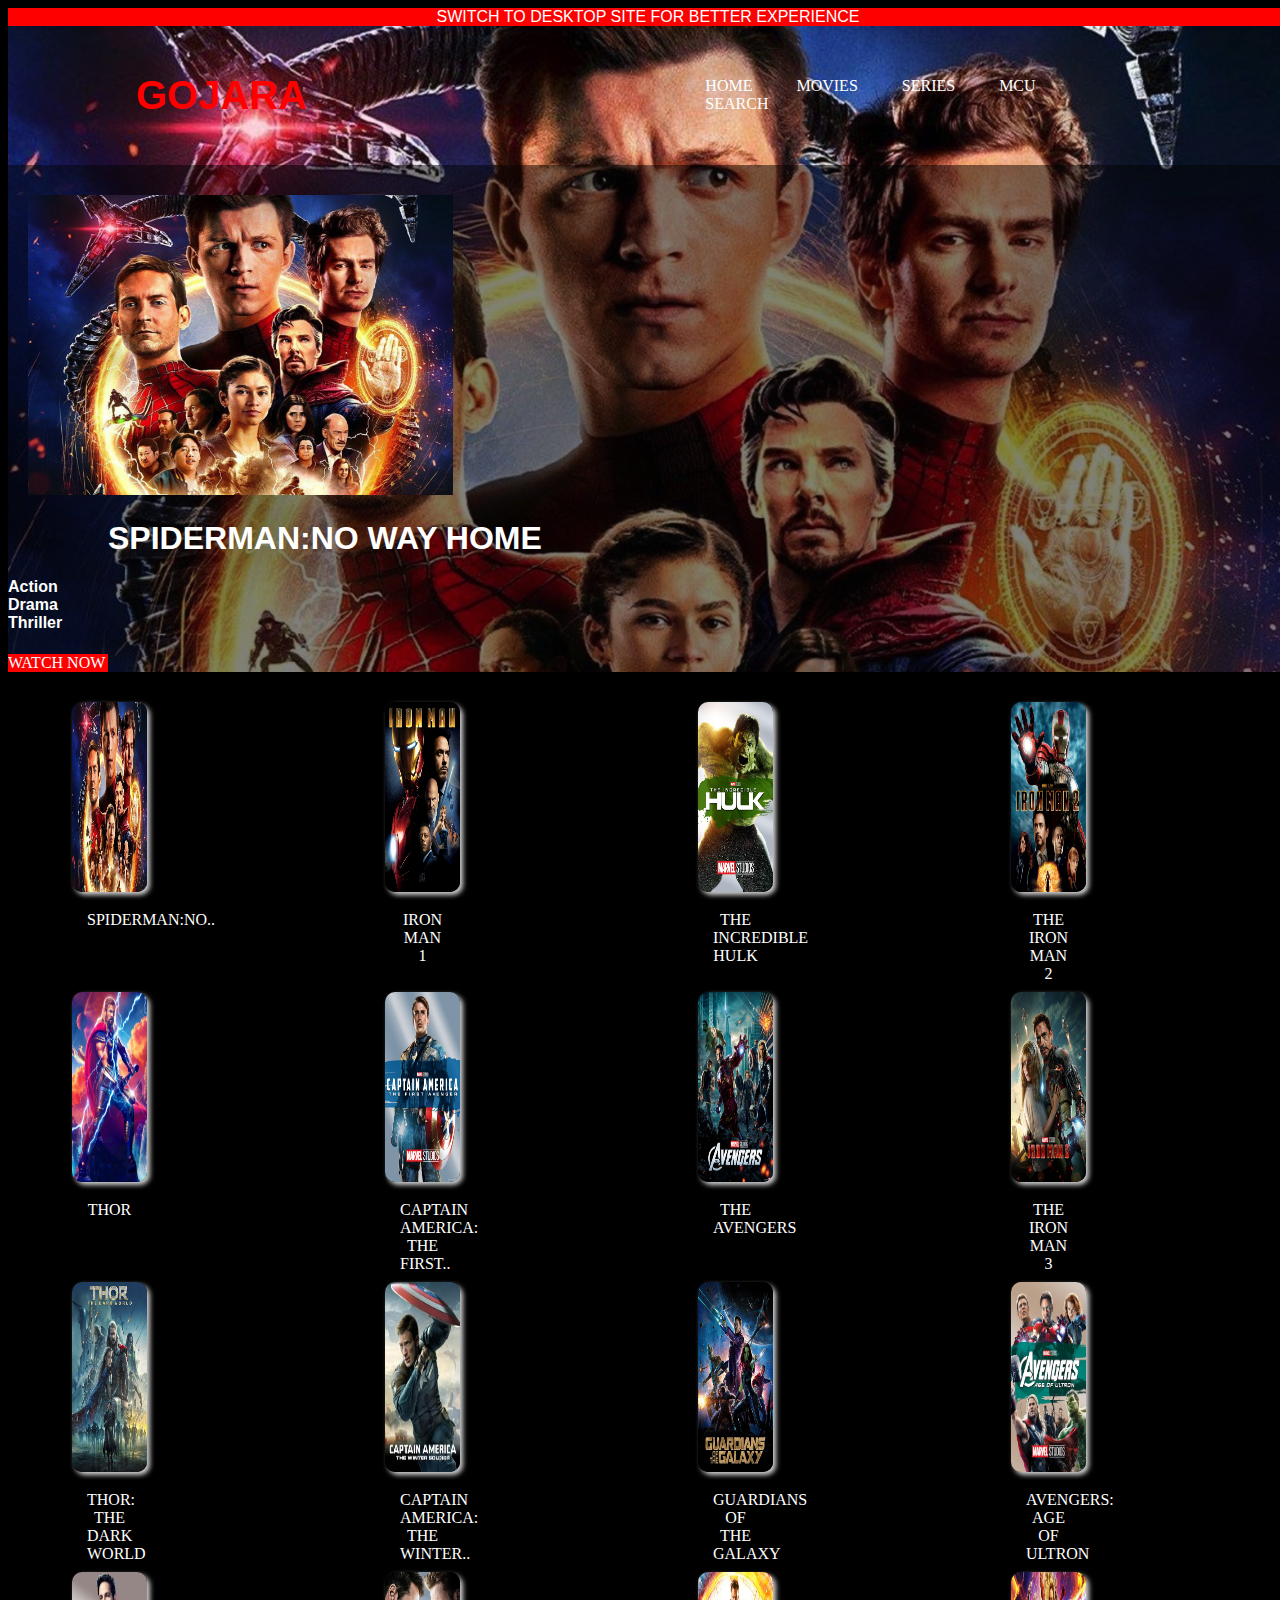
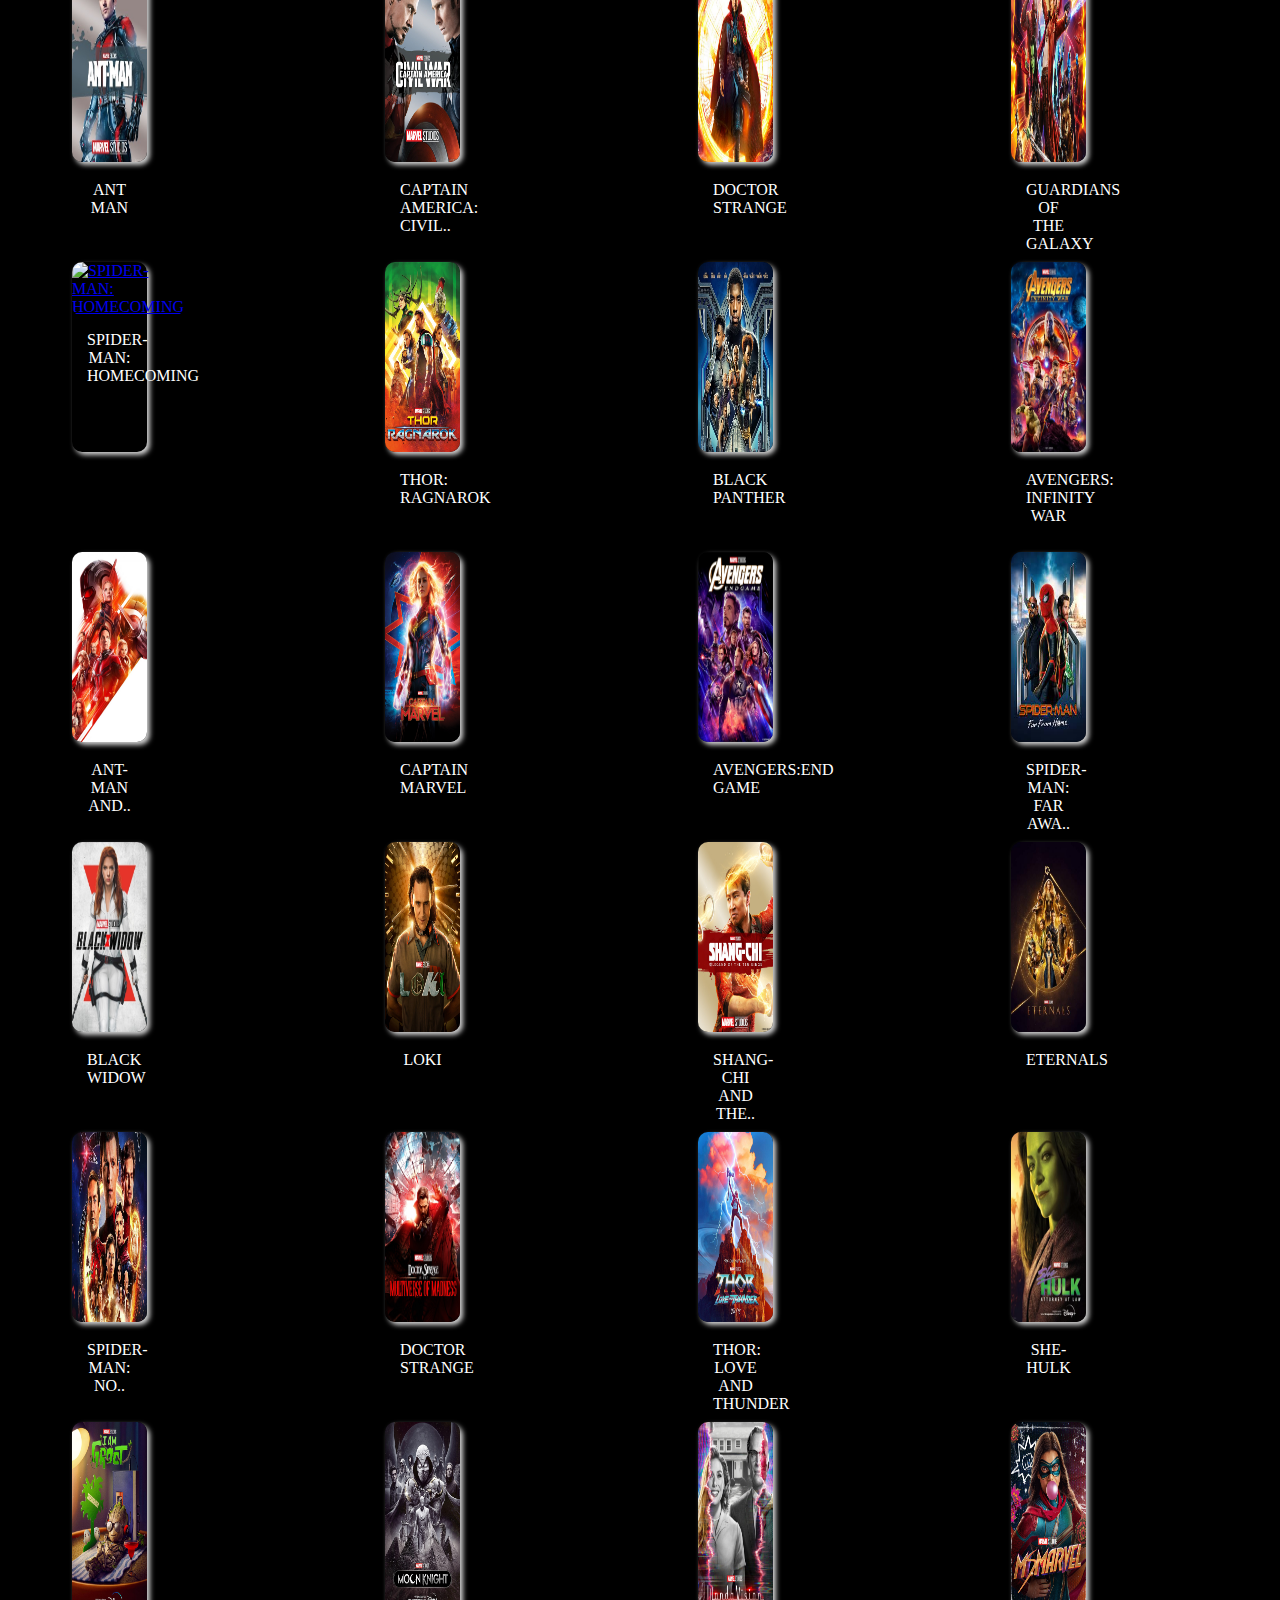
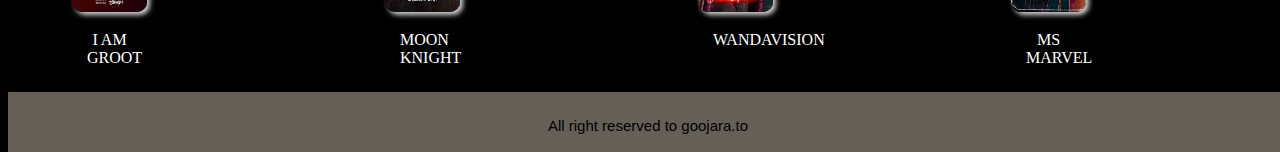
==== mcu.html @ eba56a31 "Add files via upload" ====
<!DOCTYPE html>
<html lang="en">
<head>
    <meta charset="UTF-8">
    <meta http-equiv="X-UA-Compatible" content="IE=edge">
    <meta name="viewport" content="width=device-width, initial-scale=1.0">
    <title>MCU</title>
    <link rel="stylesheet" href="mcustyle.css">
</head>
<body>
    <header>SWITCH TO DESKTOP SITE FOR BETTER EXPERIENCE</header>
    <div class="main">
        <nav>
            <div class="logo">
                <h1>GOJARA</h1>  
            </div>
            <div class="nav-links">
                <ul>
                    <li><a href="index.html">HOME</a></li>
                    <li><a href="https://www.goojara.to/watch-movies">MOVIES</a></li>
                    <li><a href="https://www.goojara.to/watch-series">SERIES</a></li>
                    <li><a href="mcu.html">MCU</a></li>
                    <li><a href="https://www.goojara.to/">SEARCH</a></li>
                </ul>
            </div>
        </nav>
        <div class="blur"> 
            <a href="https://ww1.goojara.to/mllEvB">
                  <img src="images/Spider-Man-No-Way-Home-Ext.jpg" alt="">
            </a>
            <h1 class="title">SPIDERMAN:NO WAY HOME</h1>
            <h4>
                <li>Action</li>    
                <li>Drama</li>
                <li>Thriller</li>
            </h4>
            <div class="watch">
                <a href="https://ww1.goojara.to/mllEvB">WATCH NOW</a>
            </div>
        </div>
    </div>
    

    <div class="photo">
        <div class="gallery">
            <a href="https://ww1.goojara.to/mllEvB">
                <img src="images/Spider-Man-No-Way-Home-Ext.jpg" alt="SPIDERMAN:NO WAY HOME">
            </a>
            <div class="desc">SPIDERMAN:NO..</div>
        </div>

        <div class="gallery">
            <a href="https://ww1.goojara.to/mAYX4Y">
                <img src="images/IRON MAN 1.jpg" alt="IRON MAN 1">
            </a>
            <div class="desc">IRON MAN 1</div>
        </div>

        <div class="gallery">
            <a href="https://ww1.goojara.to/mYDM0o">
                <img src="images/THE INCREDIBLE HULK.jpg" alt="THE INCREDIBLE HULK">
            </a>
            <div class="desc">THE INCREDIBLE HULK</div>
        </div>

        <div class="gallery">
            <a href="https://ww1.goojara.to/mYDy7o">
                <img src="images/IRON MAN 2.jpg" alt="THE IRON MAN 2">
            </a>
            <div class="desc">THE IRON MAN 2</div>
        </div>

        <div class="gallery">
            <a href="https://ww1.goojara.to/mYpQ5k">
                <img src="images/THOR.webp" alt="THOR">
            </a>
            <div class="desc">THOR</div>
        </div>

        <div class="gallery">
            <a href="https://ww1.goojara.to/m3lRq4">
                <img src="images/CAP AME FIRST.jpg" alt="CAPTAIN AMERICA: THE FIRST AVENGER">
            </a>
            <div class="desc">CAPTAIN AMERICA: THE FIRST..</div>
        </div>

        <div class="gallery">
            <a href="https://ww1.goojara.to/mqGOld">
                <img src="images/THE AVENGERS.jpg" alt="THE AVENGERS">
            </a>
            <div class="desc">THE AVENGERS</div>
        </div>

        <div class="gallery">
            <a href="https://ww1.goojara.to/mzEdqX">
                <img src="images/IRON MAN 3.jpg" alt="THE IRON MAN 3">
            </a>
            <div class="desc">THE IRON MAN 3</div>
        </div>

        <div class="gallery">
            <a href="https://ww1.goojara.to/mab5z0">
                <img src="images/THOR THE DA.jpg" alt="THOR: THE DARK WORLD">
            </a>
            <div class="desc">THOR: THE DARK WORLD</div>
        </div>

        <div class="gallery">
            <a href="https://ww1.goojara.to/mabMrV">
                <img src="images/captain-america-the-winter-soldier-poster.jpg" alt="CAPTAIN AMERICA: THE WINTER SOLDIER">
            </a>
            <div class="desc">CAPTAIN AMERICA: THE WINTER..</div>
        </div>

        <div class="gallery">
            <a href="https://ww1.goojara.to/mJRMX5">
                <img src="images/GUARDIANS OF THE GALAXY 1.jpg" alt="GUARDIANS OF THE GALAXY">
            </a>
            <div class="desc">GUARDIANS OF THE GALAXY</div>
        </div>

        <div class="gallery">
            <a href="https://ww1.goojara.to/mMGJqR">
                <img src="images/AVENGERS AGE OF.jpeg" alt="AVENGERS: AGE OF ULTRON">
            </a>
            <div class="desc">AVENGERS: AGE OF ULTRON</div>
        </div>

        <div class="gallery">
            <a href="https://ww1.goojara.to/mRzlvn">
                <img src="images/ANT MAN.jpg" alt="ANT MAN">
            </a>
            <div class="desc">ANT MAN</div>
        </div>

        <div class="gallery">
            <a href="https://ww1.goojara.to/m06gWa">
                <img src="images/CAPTAIN AMERICA CIVIL.jpg" alt="CAPTAIN AMERICA: CIVIL WAR">
            </a>
            <div class="desc">CAPTAIN AMERICA: CIVIL..</div>
        </div>

        <div class="gallery">
            <a href="https://ww1.goojara.to/m76gPL">
                <img src="images/DOCTOR STRANGE.jpg" alt="DOCTOR STRANGE">
            </a>
            <div class="desc">DOCTOR STRANGE</div>
        </div>

        <div class="gallery">
            <a href="https://ww1.goojara.to/m76nX8">
                <img src="images/guardians of the galaxy 2.webp" alt="GUARDIANS OF THE GALAXY 2">
            </a>
            <div class="desc">GUARDIANS OF THE GALAXY</div>
        </div>

        <div class="gallery">
            <a href="https://ww1.goojara.to/mB4m9e">
                <img src="images/SPIDERMAN homecoming.png" alt="SPIDER-MAN: HOMECOMING">
            </a>
            <div class="desc">SPIDER-MAN: HOMECOMING</div>
        </div>

        <div class="gallery">
            <a href="https://ww1.goojara.to/mwO8Nn">
                <img src="images/THOR RAGNA.jpg" alt="THOR: RAGNAROK">
            </a>
            <div class="desc">THOR: RAGNAROK</div>
        </div>

        <div class="gallery">
            <a href="https://ww1.goojara.to/mqGe8a">
                <img src="images/Black Panther.webp" alt="BLACK PANTHER">
            </a>
            <div class="desc">BLACK PANTHER</div>
        </div>

        <div class="gallery">
            <a href="https://ww1.goojara.to/mwObVk">
                <img src="images/avengers infinitywar.jpeg" alt="AVENGERS: INFINITY WAR">
            </a>
            <div class="desc">AVENGERS: INFINITY WAR</div>
        </div>

        <div class="gallery">
            <a href="https://ww1.goojara.to/mB48OX">
                <img src="images/ANT MAN AND.jpg" alt="ANT-MAN AND THE WASP">
            </a>
            <div class="desc">ANT-MAN AND..</div>
        </div>

        <div class="gallery">
            <a href="https://ww1.goojara.to/m86Med">
                <img src="images/CAPTAIN MARVEL.jpg" alt="CAPTAIN MARVEL">
            </a>
            <div class="desc">CAPTAIN MARVEL</div>
        </div>

        <div class="gallery">
            <a href="https://ww1.goojara.to/m4WOmg">
                <img src="images/avengers endgame.jpeg" alt="AVENGERS:END GAME">
            </a>
            <div class="desc">AVENGERS:END GAME</div>
        </div>

        <div class="gallery">
            <a href="https://ww1.goojara.to/mZDpE9">
                <img src="images/SPIDERMAN FAR.jpg" alt="SPIDER-MAN: FAR AWAY FROM HOME">
            </a>
            <div class="desc">SPIDER-MAN: FAR AWA..</div>
        </div>

        <div class="gallery">
            <a href="https://ww1.goojara.to/m9WE0M">
                <img src="images/BLACK WIDOW.jpeg" alt="BLACK WIDOW">
            </a>
            <div class="desc">BLACK WIDOW</div>
        </div>

        <div class="gallery">
            <a href="https://ww1.goojara.to/tZDgdv">
                <img src="images/LOKI.jpg" alt="LOKI">
            </a>
            <div class="desc">LOKI</div>
        </div>

        <div class="gallery">
            <a href="https://ww1.goojara.to/m06w9r">
                <img src="images/SHANG.jpg" alt="SHANG-CHI AND THE LEGEND OF THE TEN RINGS">
            </a>
            <div class="desc">SHANG-CHI AND THE..</div>
        </div>

        <div class="gallery">
            <a href="https://ww1.goojara.to/mwOGDk">
                <img src="images/ETERNALS.jpg" alt="ETERNALS">
            </a>
            <div class="desc">ETERNALS</div>
        </div>

        <div class="gallery">
            <a href="https://ww1.goojara.to/mllEvB">
                <img src="images/Spider-Man-No-Way-Home-Ext.jpg" alt="SPIDER-MAN: NO WAY HOME">
            </a>
            <div class="desc">SPIDER-MAN: NO..</div>
        </div>

        <div class="gallery">
            <a href="https://ww1.goojara.to/mgE4kq">
                <img src="images/DOCTOR STRANG M.jpeg" alt="DOCTOR STRANGE">
            </a>
            <div class="desc">DOCTOR STRANGE</div>
        </div>

        <div class="gallery">
            <a href="https://ww1.goojara.to/mkD4Ar">
                <img src="images/THOR LOVE.webp" alt="THOR: LOVE AND THUNDER">
            </a>
            <div class="desc">THOR: LOVE AND THUNDER</div>
        </div>

        <div class="gallery">
            <a href="https://ww1.goojara.to/tpQREl">
                <img src="images/SHE HULK.webp" alt="SHE-HULK">
            </a>
            <div class="desc">SHE-HULK</div>
        </div>

        <div class="gallery">
            <a href="https://ww1.goojara.to/tjPeP2">
                <img src="images/I AM GROOT.jpg" alt="I AM GROOT">
            </a>
            <div class="desc">I AM GROOT</div>
        </div>

        <div class="gallery">
            <a href="https://ww1.goojara.to/t2aEn0">
                <img src="images/MOONKNIGHT.jpg" alt="MOONKNIGHT">
            </a>
            <div class="desc">MOON KNIGHT</div>
        </div>

        <div class="gallery">
            <a href="https://ww1.goojara.to/t4WvGM">
                <img src="images/WANDA.jpg" alt="WANDAVISION">
            </a>
            <div class="desc">WANDAVISION</div>
        </div>

        <div class="gallery">
            <a href="https://ww1.goojara.to/tZDGzv">
                <img src="images/MS MARVEL.jpg" alt="MS MARVEL">
            </a>
            <div class="desc">MS MARVEL</div>
        </div>

        
    </div>
    <div>
        <footer>
            <p>All right reserved to goojara.to</p>
        </footer>
    </div>

</body>
</html>
---- mcustyle.css ----
html {
    height: 100%;
}
body {
    background-color: black;
    width: 100%;
}
header {
    background-color: red;
    color: white;
    font-family: Arial, Helvetica, sans-serif;
    text-align: center;
}
nav {
    width: 80%;
    position: sticky;
    margin: 20px auto;
    z-index: 1;
    display: flex;
    align-items: center;
}
h1 {
   font-family: Arial, Helvetica, sans-serif;
   color: red; 
}
.main {
    width: 100%;
    height: 100%;
    overflow: hidden;
    position: relative;
    background-image: url(images/Spider-Man-No-Way-Home-Ext.jpg);
    background-size: cover;
    background-repeat: no-repeat;
}
.logo {
    flex-basis: 50%;
}
.logo h1 {
    width: 200px;
    font-size: 40px;
}
.nav-lnks {
    flex: 1;
    text-align: right;
}
.nav-links ul li {
    list-style: none; 
    display: inline-block;
    margin: 0 20px;
}
.nav-links ul li a {
    color: white;
    text-decoration: none;
}
.blur a img { 
    max-height: 300px; 
    padding-left: 20px; 
    padding-top: 30px;
}
.title {
   padding-left:100px;
   color: white;
   font-family: Arial, Helvetica, sans-serif;
}
.blur {
    background-color: rgba(3, 3, 3, 0.493);
}
h4 {
    color: white;
    font-family: Arial, Helvetica, sans-serif;
    
}
.watch {
    background-color: red;
    width: 100px;
    color: white;
}
.watch a {
    text-decoration: none;
    color: white;
}    
.photo {
    width: 90%;
    margin: auto;
    display: grid;
    grid-template-columns: repeat(4, 1fr);
    grid-gap: 100px;
    margin-top: 30px;
}
.gallery {
    position: relative;
    height: 190px;
    border-radius: 10px;
    box-shadow: 3px 3px 5px lightgray;
    cursor: pointer;
    width: 75px;
}
.gallery img {
    width: 100%;
    height: 100%;
    border-radius: 10px;
}
.desc {
    padding: 15px;
    text-align: center;
    color: white;
    font-style:inherit;
}
footer {
    font-size: 15px;
    color: black;
    font-family: Arial, Helvetica, sans-serif;
    text-align: center;
    background-color: rgba(250, 235, 215, 0.404);
    height: 40px;
    margin-top: 80px;
    padding: 10px 0;
}
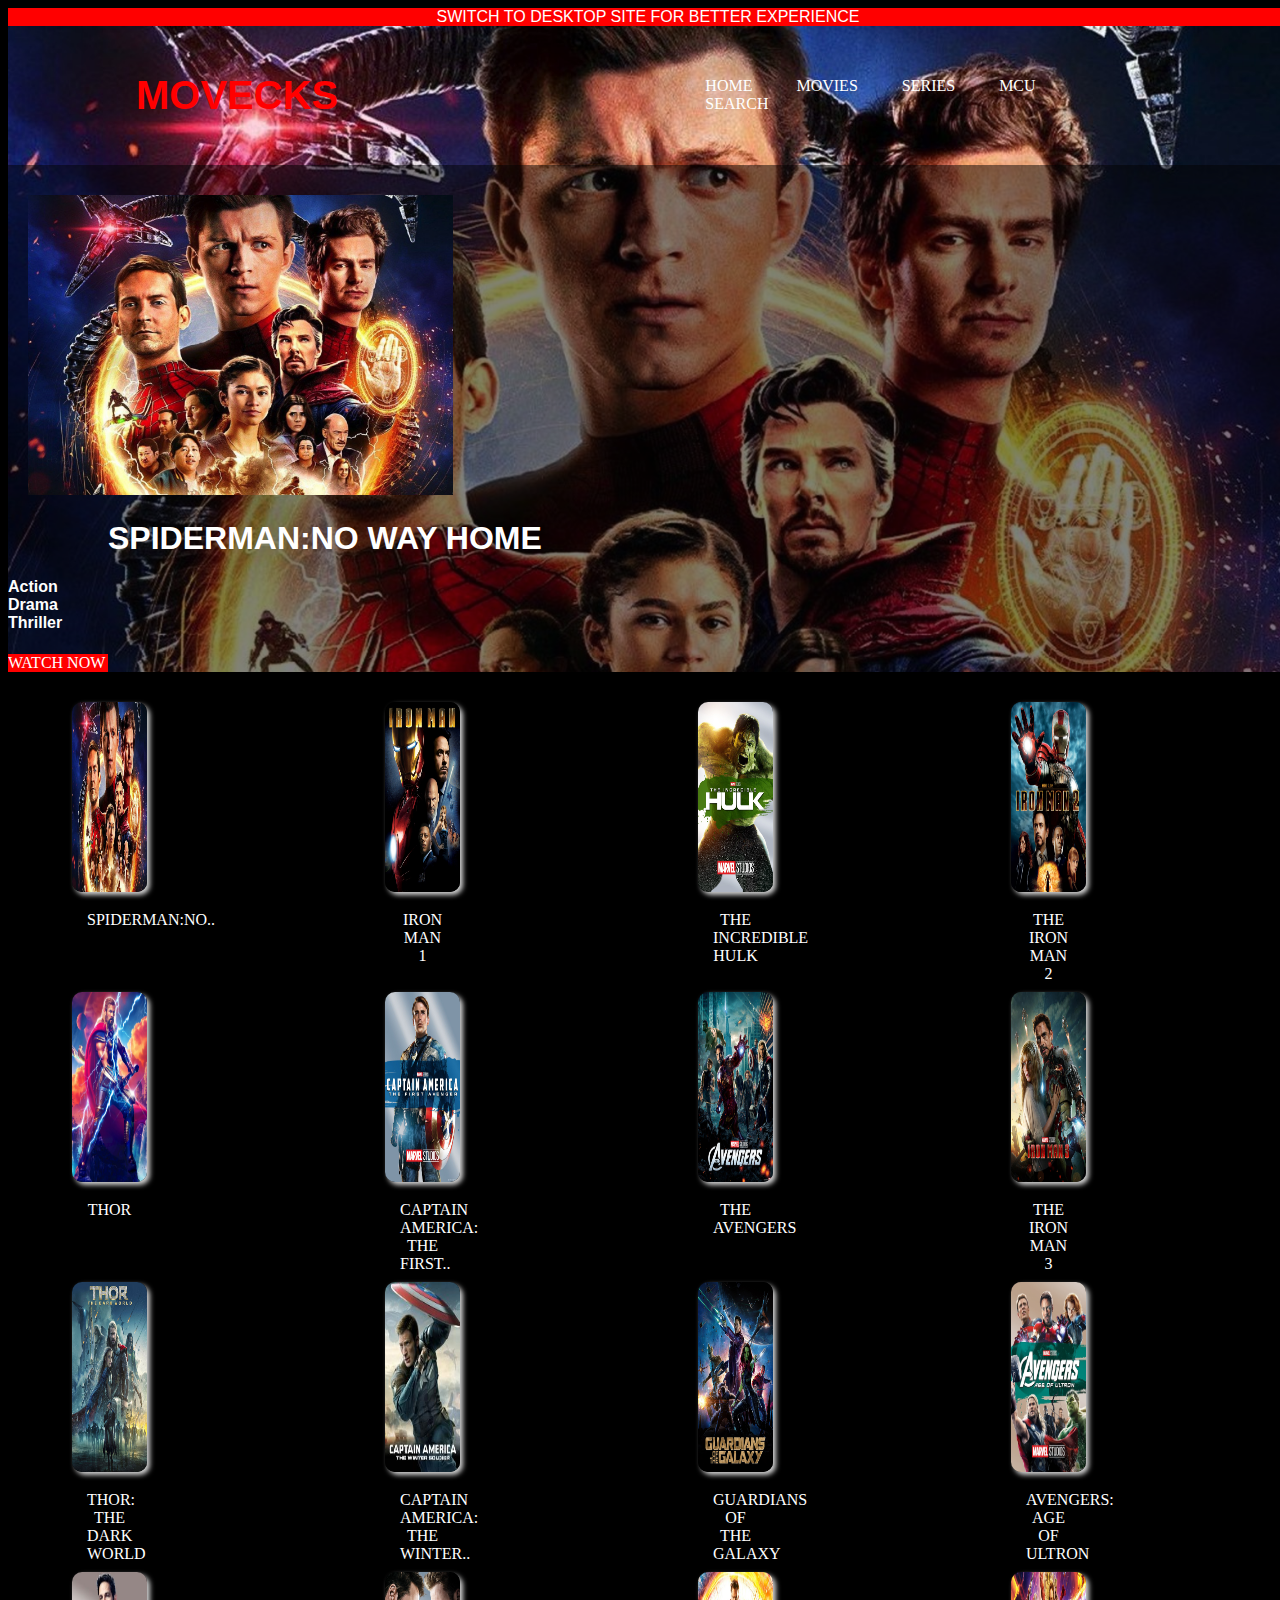
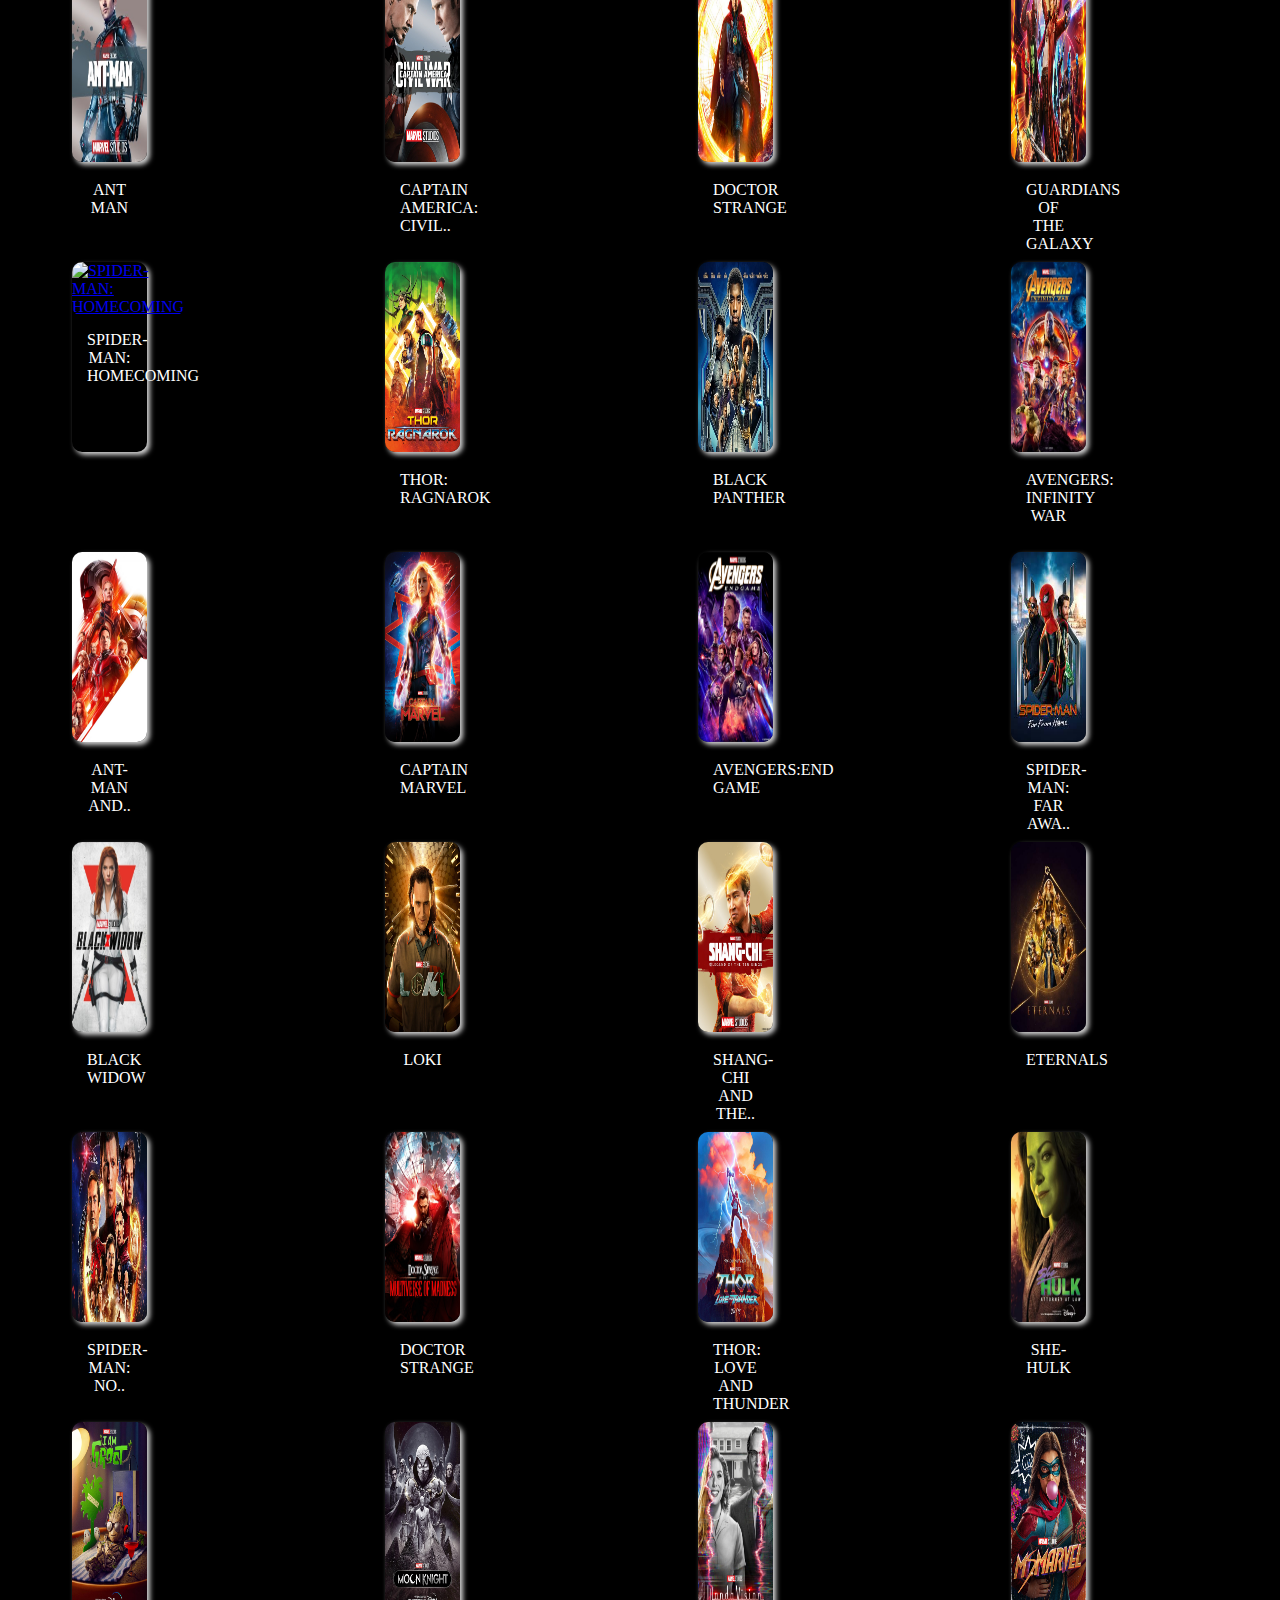
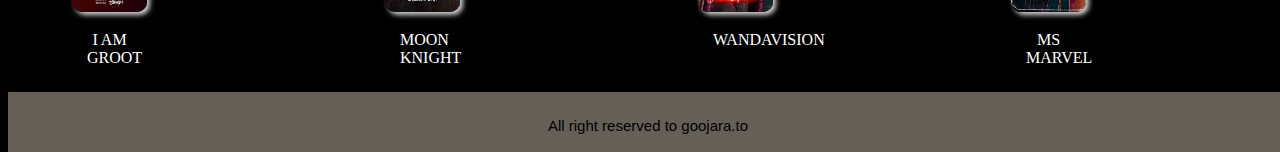
==== commit 102f832f: "Update mcu.html" ====
--- a/mcu.html
+++ b/mcu.html
@@ -12,7 +12,7 @@
     <div class="main">
         <nav>
             <div class="logo">
-                <h1>GOJARA</h1>  
+                <h1>MOVECKS</h1>  
             </div>
             <div class="nav-links">
                 <ul>
@@ -303,4 +303,4 @@
     </div>
 
 </body>
-</html>+</html>
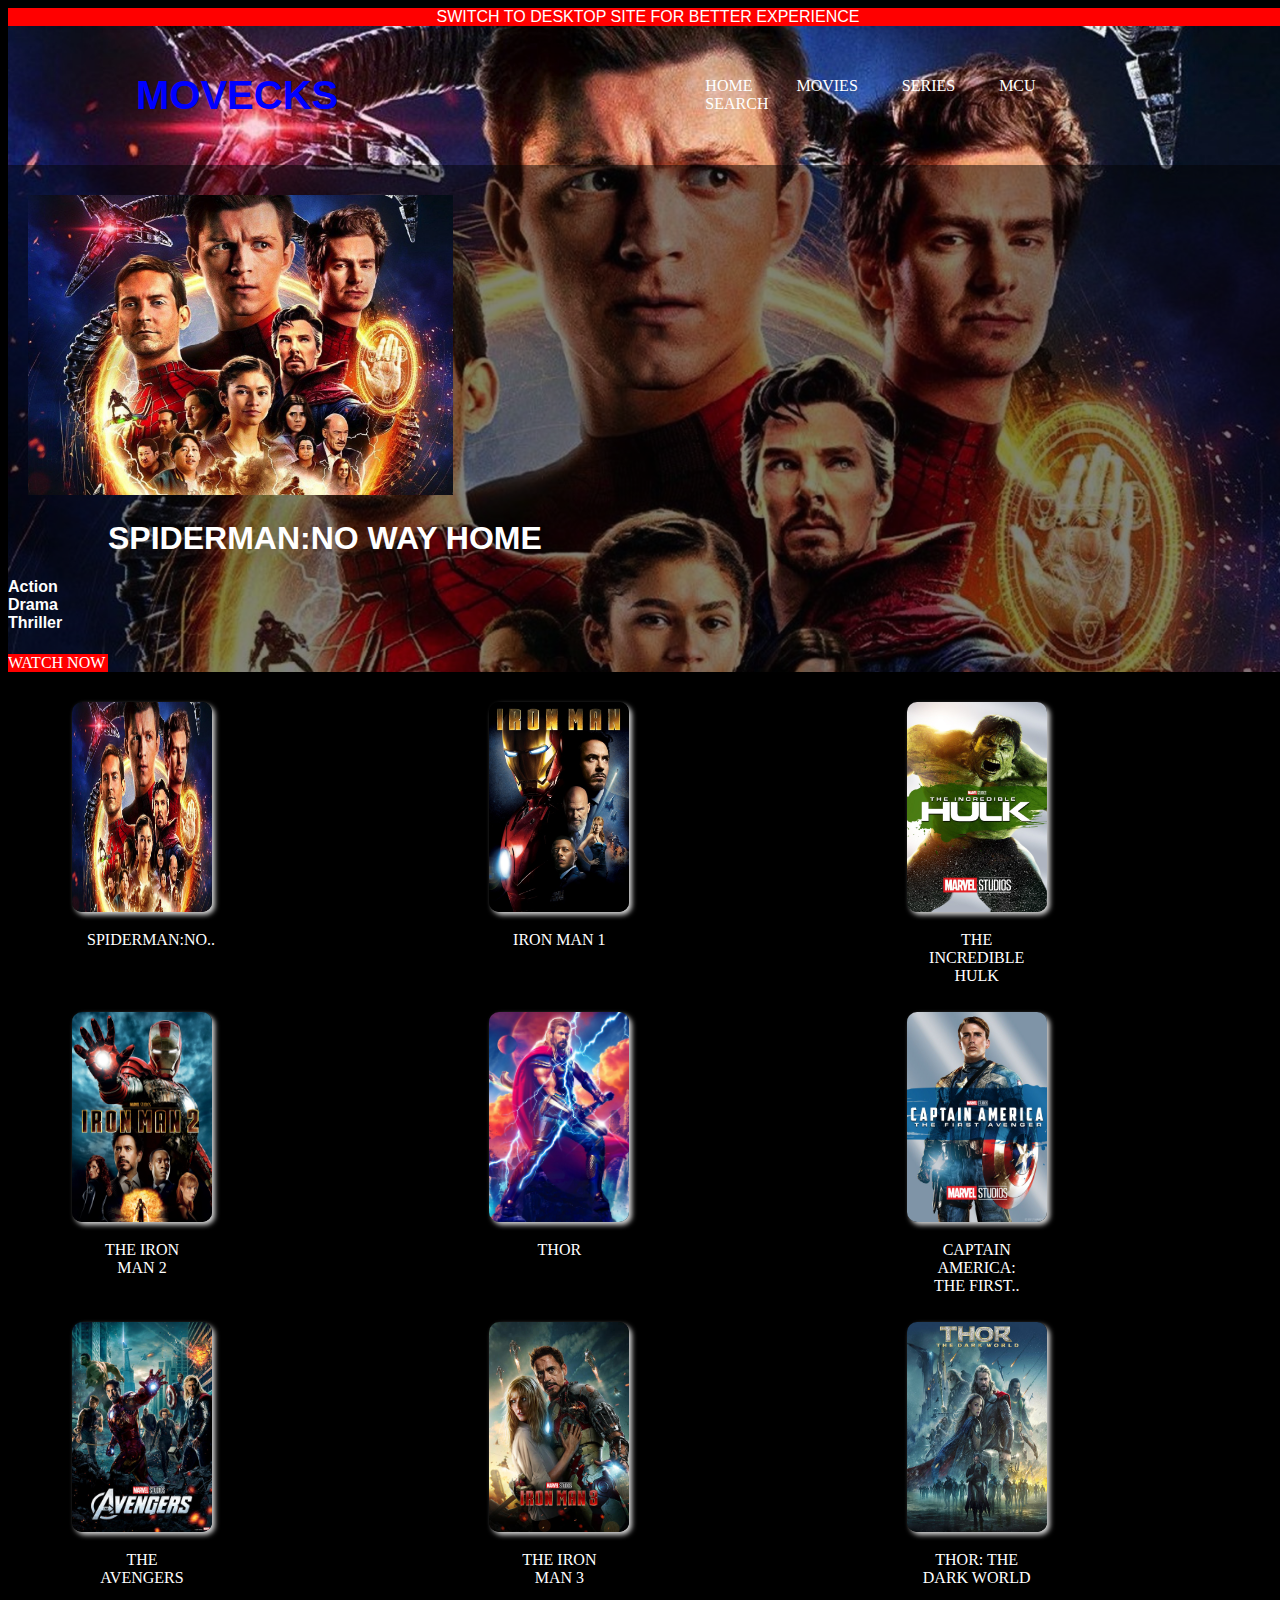
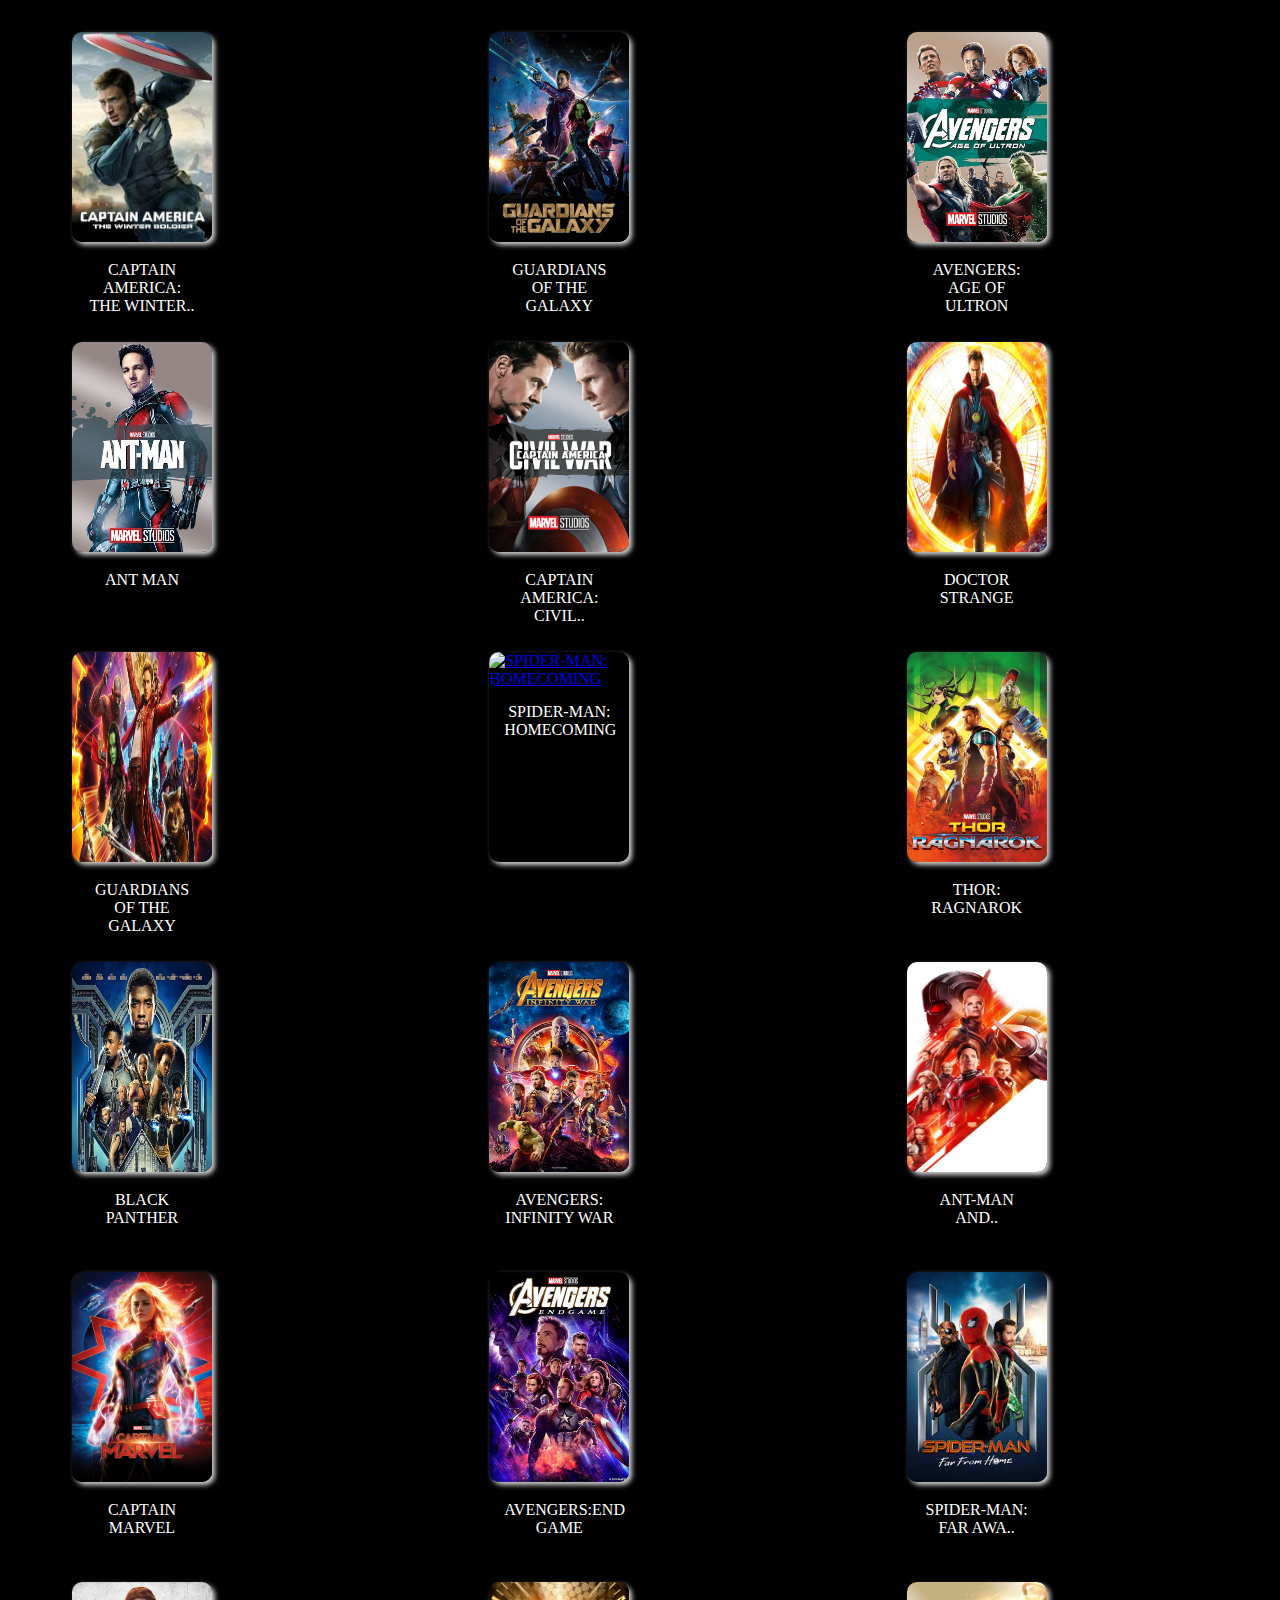
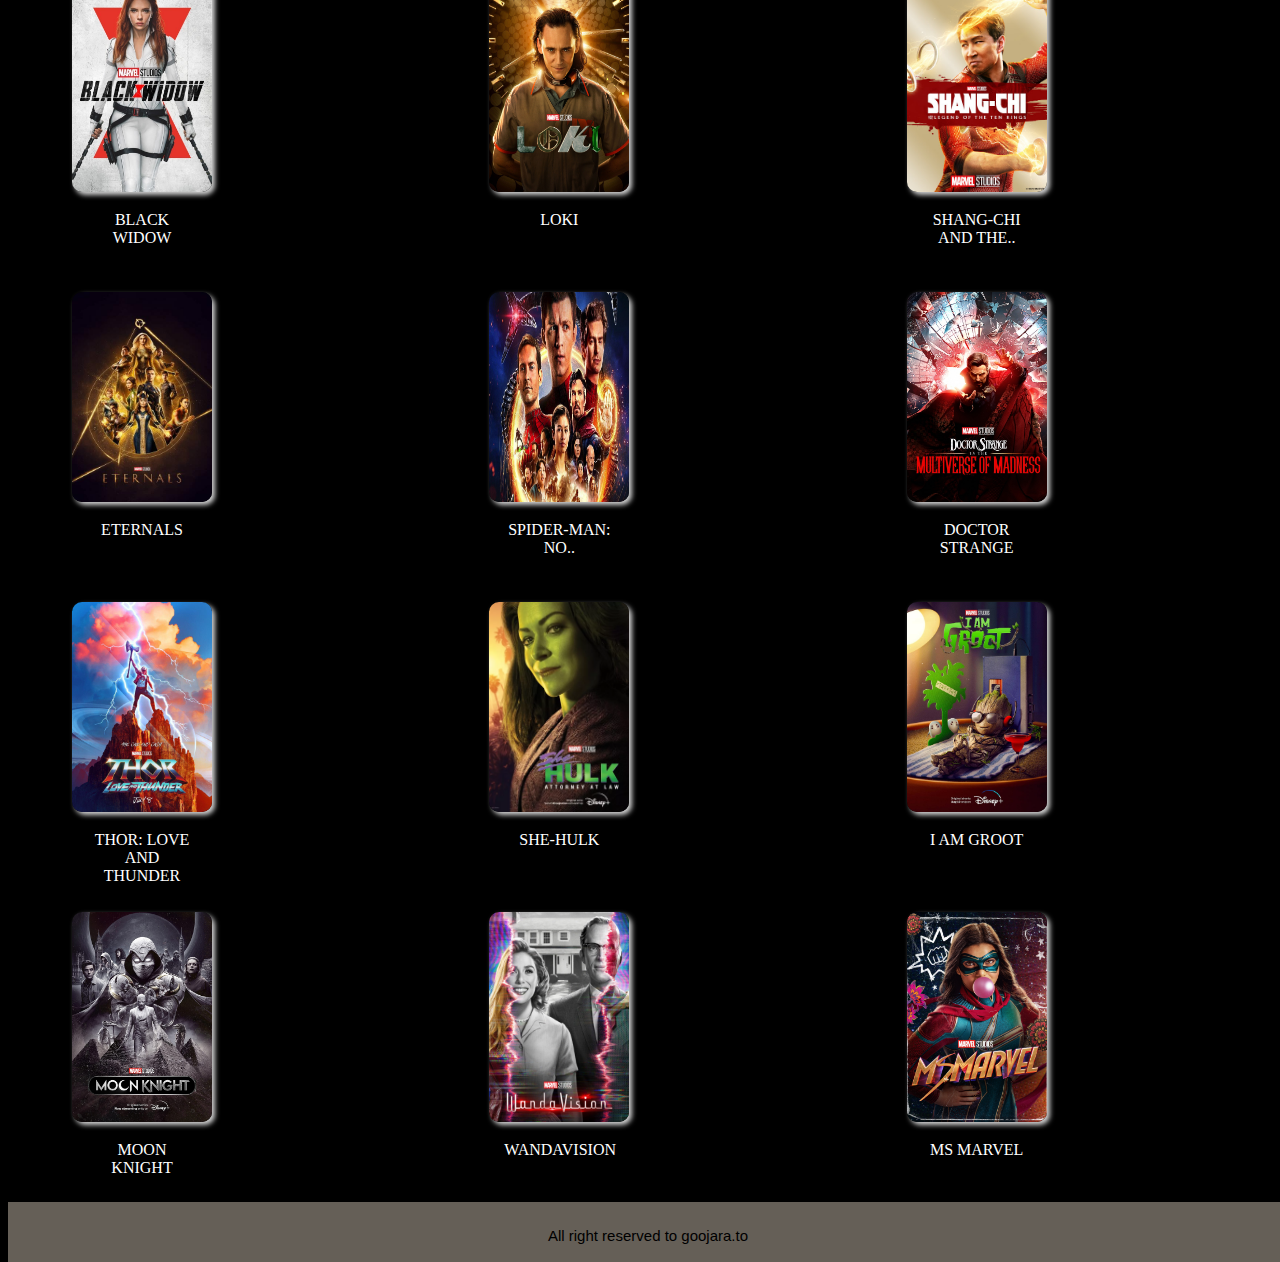
==== commit 0523694d: "Update mcu.html" ====
--- a/mcu.html
+++ b/mcu.html
@@ -6,6 +6,8 @@
     <meta name="viewport" content="width=device-width, initial-scale=1.0">
     <title>MCU</title>
     <link rel="stylesheet" href="mcustyle.css">
+    <script async src="https://pagead2.googlesyndication.com/pagead/js/adsbygoogle.js?client=ca-pub-1593633773182035"
+     crossorigin="anonymous"></script>
 </head>
 <body>
     <header>SWITCH TO DESKTOP SITE FOR BETTER EXPERIENCE</header>
--- a/mcustyle.css
+++ b/mcustyle.css
@@ -21,7 +21,7 @@
 }
 h1 {
    font-family: Arial, Helvetica, sans-serif;
-   color: red; 
+   color: blue; 
 }
 .main {
     width: 100%;
@@ -83,17 +83,17 @@
     width: 90%;
     margin: auto;
     display: grid;
-    grid-template-columns: repeat(4, 1fr);
+    grid-template-columns: repeat(3, 1fr);
     grid-gap: 100px;
     margin-top: 30px;
 }
 .gallery {
     position: relative;
-    height: 190px;
+    height: 210px;
     border-radius: 10px;
     box-shadow: 3px 3px 5px lightgray;
     cursor: pointer;
-    width: 75px;
+    width: 140px;
 }
 .gallery img {
     width: 100%;
@@ -115,4 +115,4 @@
     height: 40px;
     margin-top: 80px;
     padding: 10px 0;
-}+}
